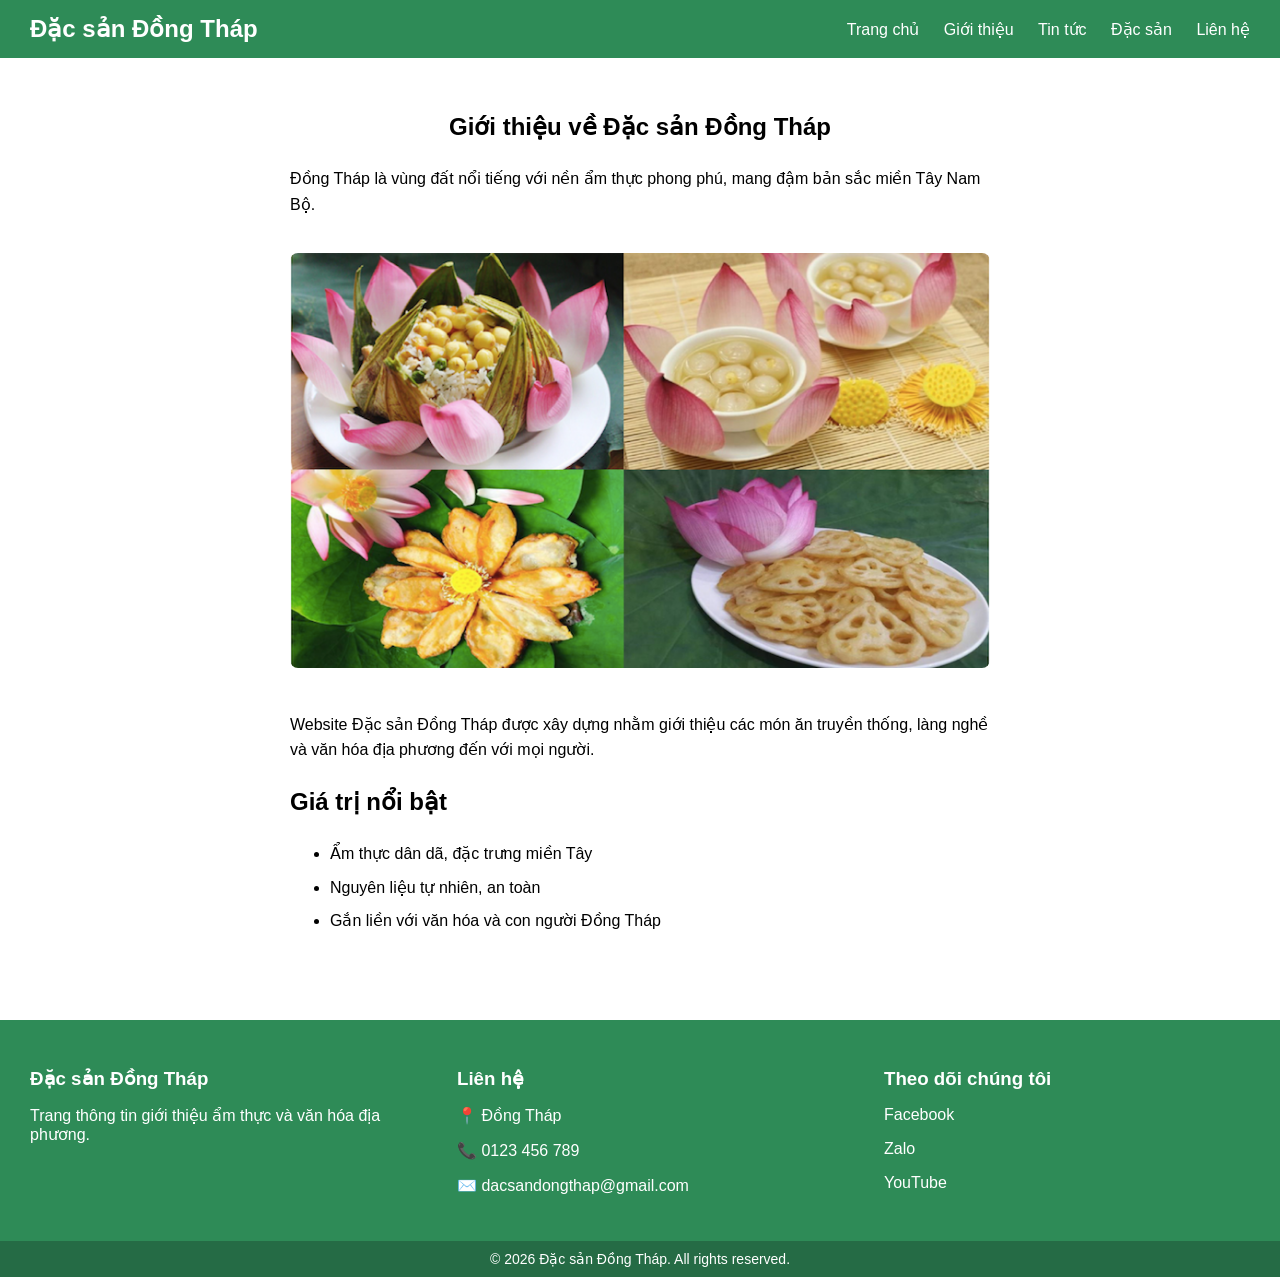
==== gioithieu.html @ 35955fe4 "Add files via upload" ====
<!DOCTYPE html>
<html lang="vi">
<head>
    <meta charset="UTF-8">
    <title>Giới thiệu - Đặc sản Đồng Tháp</title>
    <link rel="stylesheet" href="style.css">
</head>
<body>

    <!-- HEADER (dùng lại) -->
    <header class="header">
        <div class="logo">Đặc sản Đồng Tháp</div>

        <nav class="menu">
            <ul>
                <li><a href="index.html">Trang chủ</a></li>
                <li><a href="gioithieu.html">Giới thiệu</a></li>
                <li><a href="tintuc.html">Tin tức</a></li>
                <li><a href="dacsan.html">Đặc sản</a></li>
                <li><a href="lienhe.html">Liên hệ</a></li>
            </ul>
        </nav>
    </header>

    <!-- BODY -->
    <main class="main-content">

        <section class="about">
            <h1>Giới thiệu về Đặc sản Đồng Tháp</h1>

            <p>
                Đồng Tháp là vùng đất nổi tiếng với nền ẩm thực phong phú,
                mang đậm bản sắc miền Tây Nam Bộ.
            </p>

            <img src="images/about.png" alt="Đồng Tháp">

            <p>
                Website Đặc sản Đồng Tháp được xây dựng nhằm giới thiệu
                các món ăn truyền thống, làng nghề và văn hóa địa phương
                đến với mọi người.
            </p>

            <h2>Giá trị nổi bật</h2>
            <ul>
                <li>Ẩm thực dân dã, đặc trưng miền Tây</li>
                <li>Nguyên liệu tự nhiên, an toàn</li>
                <li>Gắn liền với văn hóa và con người Đồng Tháp</li>
            </ul>
        </section>

    </main>

    <!-- FOOTER -->
<footer class="footer">
    <div class="footer-content">

        <div class="footer-box">
            <h3>Đặc sản Đồng Tháp</h3>
            <p>Trang thông tin giới thiệu ẩm thực và văn hóa địa phương.</p>
        </div>

        <div class="footer-box">
            <h3>Liên hệ</h3>
            <p>📍 Đồng Tháp</p>
            <p>📞 0123 456 789</p>
            <p>✉️ dacsandongthap@gmail.com</p>
        </div>

        <div class="footer-box">
            <h3>Theo dõi chúng tôi</h3>
            <p><a href="#">Facebook</a></p>
            <p><a href="#">Zalo</a></p>
            <p><a href="#">YouTube</a></p>
        </div>

    </div>

    <div class="footer-bottom">
        © 2026 Đặc sản Đồng Tháp. All rights reserved.
    </div>
</footer>

</body>
</html>
---- style.css ----
body {
    margin: 0;
    font-family: Arial, sans-serif;}
/* HEADER */
.header {
    background-color: #2e8b57;
    display: flex;
    align-items: center;
    justify-content: space-between;
    padding: 15px 30px;}
/* LOGO */
.logo {
    color: white;
    font-size: 24px;
    font-weight: bold;}
/* MENU */
.menu ul {
    list-style: none;
    margin: 0;
    padding: 0;}
.menu ul li {
    display: inline;
    margin-left: 20px;}
.menu ul li a {
    color: white;
    text-decoration: none;
    font-size: 16px;}
.menu ul li a:hover {
	text-decoration: underline;}
/* MAIN CONTENT */
.main-content {
    padding: 30px;
}

/* BANNER */
.banner {
    background-color: #f5f5f5;
    text-align: center;
    padding: 60px 20px;
    margin-bottom: 40px;
}

.banner h2 {
    font-size: 32px;
    margin-bottom: 10px;
}

.banner p {
    font-size: 18px;
    margin-bottom: 20px;
}

.btn {
    background-color: #2e8b57;
    color: white;
    padding: 10px 20px;
    text-decoration: none;
    border-radius: 5px;
}

/* TIN NỔI BẬT */
.news h2,
.special h2 {
    margin-bottom: 20px;
}

.news-list,
.special-list {
    display: flex;
    gap: 20px;
}

.news-item,
.special-item {
    width: 33.33%;
}

.news-item img,
.special-item img {
    width: 100%;
    border-radius: 5px;
}

/* ĐẶC SẢN */
.special-item h3 {
    text-align: center;
    margin-top: 10px;
}
/* FOOTER */
.footer {
    background-color: #2e8b57;
    color: white;
    margin-top: 40px;
}

.footer-content {
    display: flex;
    padding: 30px;
    justify-content: space-between;
}

.footer-box {
    width: 30%;
}

.footer-box h3 {
    margin-bottom: 10px;
}

.footer-box a {
    color: white;
    text-decoration: none;
}

.footer-box a:hover {
    text-decoration: underline;
}

/* FOOTER BOTTOM */
.footer-bottom {
    background-color: #256b45;
    text-align: center;
    padding: 10px;
    font-size: 14px;
}

/* ABOUT PAGE */
.about {
    max-width: 700px;
    margin: auto;
    line-height: 1.6;
}

.about h1 {
    text-align: center;
    margin-bottom: 20px;
}

.about img {
    width: 100%;
    margin: 20px 0;
    border-radius: 8px;
}

.about ul {
    margin-top: 10px;
}

.about ul li {
    margin-bottom: 8px;
}
/* NEWS PAGE */
.news-page {
    max-width: 900px;
    margin: auto;
}

.news-page h1 {
    text-align: center;
    margin-bottom: 30px;
}

.news-row {
    display: flex;
    margin-bottom: 25px;
    gap: 20px;
}

.news-row img {
    width: 250px;
    height: 160px;
    object-fit: cover;
    border-radius: 6px;
}

.news-text h3 {
    margin-top: 0;
}

.news-text p {
    margin: 10px 0;
}
/* SPECIALTIES PAGE */
.special-page {
    max-width: 1100px;
    margin: auto;
}

.special-page h1 {
    text-align: center;
    margin-bottom: 30px;
}

.special-grid {
    display: grid;
    grid-template-columns: repeat(4, 1fr);
    gap: 20px;
}

.special-card {
    background-color: #f9f9f9;
    padding: 15px;
    border-radius: 8px;
    text-align: center;
}

.special-card img {
    width: 100%;
    height: 180px;
    object-fit: cover;
    border-radius: 6px;
}

.special-card h3 {
    margin: 10px 0;
}
/* GALLERY PAGE */
.gallery-page {
    max-width: 1100px;
    margin: auto;
}

.gallery-page h1 {
    text-align: center;
    margin-bottom: 30px;
}

.gallery-grid {
    display: grid;
    grid-template-columns: repeat(3, 1fr);
    gap: 20px;
}

.gallery-item img {
    width: 100%;
    height: 220px;
    object-fit: cover;
    border-radius: 8px;
}
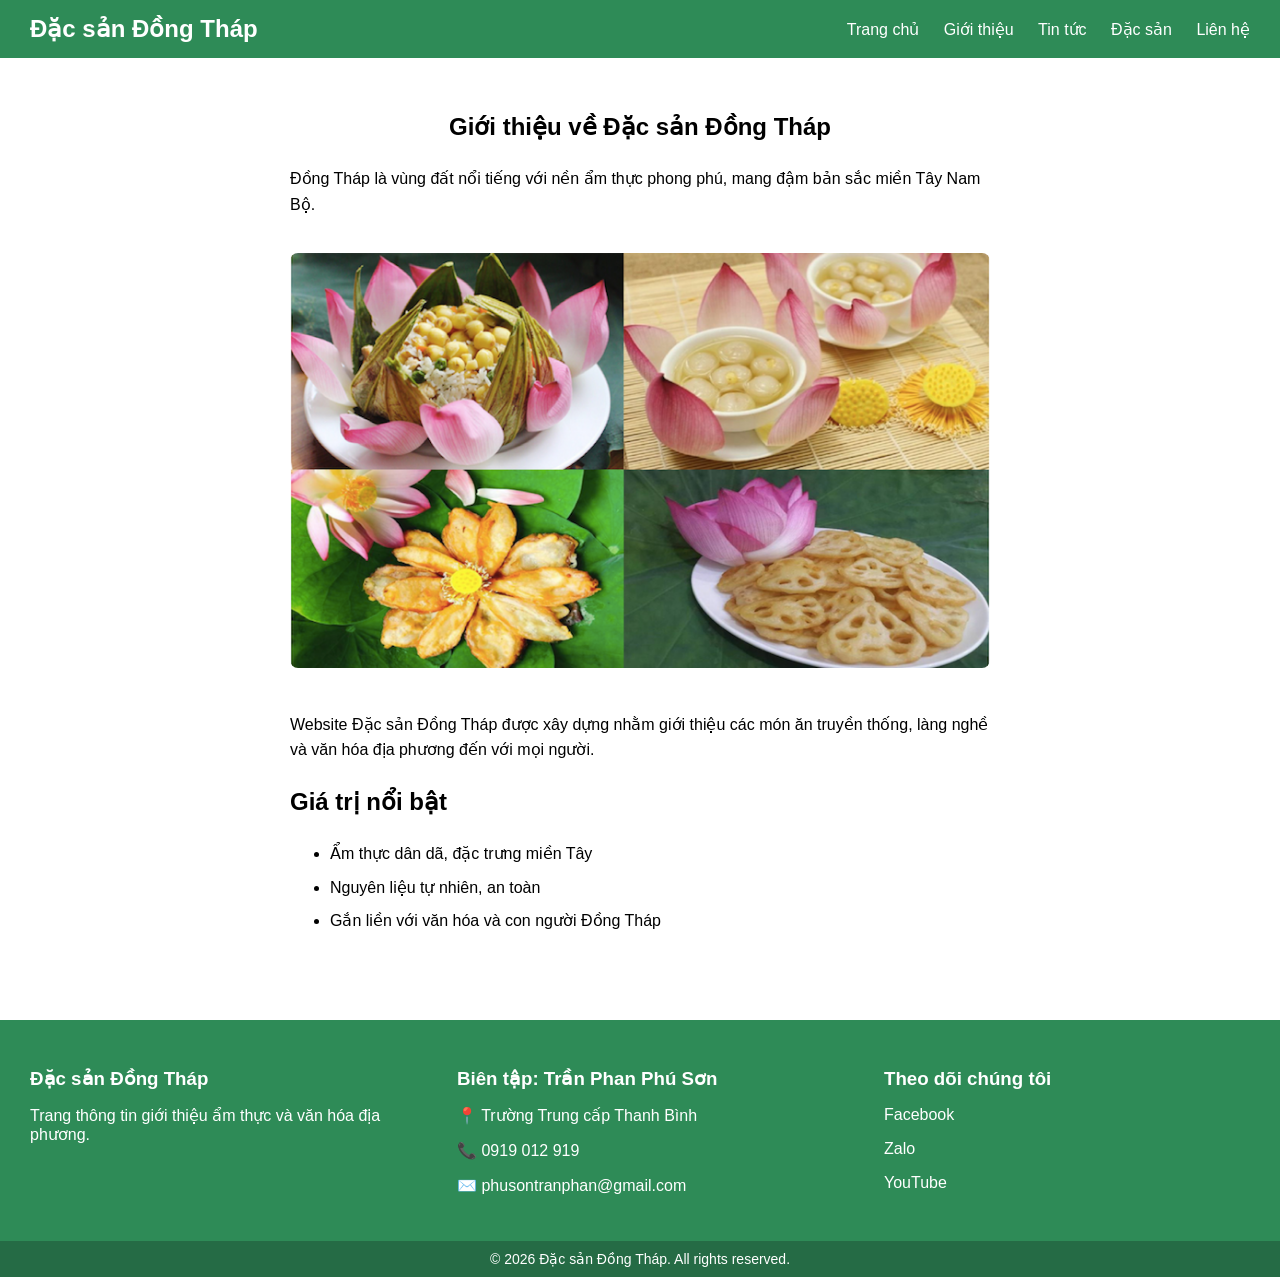
==== commit 15f427ae: "Update gioithieu.html" ====
--- a/gioithieu.html
+++ b/gioithieu.html
@@ -61,10 +61,10 @@
         </div>
 
         <div class="footer-box">
-            <h3>Liên hệ</h3>
-            <p>📍 Đồng Tháp</p>
-            <p>📞 0123 456 789</p>
-            <p>✉️ dacsandongthap@gmail.com</p>
+             <h3>Biên tập: Trần Phan Phú Sơn</h3>
+            <p>📍 Trường Trung cấp Thanh Bình</p>
+            <p>📞 0919 012 919</p>
+            <p>✉️ phusontranphan@gmail.com</p>
         </div>
 
         <div class="footer-box">
@@ -82,4 +82,5 @@
 </footer>
 
 </body>
-</html>+
+</html>
--- a/style.css
+++ b/style.css
@@ -236,4 +236,171 @@
     height: 220px;
     object-fit: cover;
     border-radius: 8px;
+}
+/* CONTACT PAGE */
+.contact-page {
+    max-width: 1000px;
+    margin: auto;
+}
+
+.contact-page h1 {
+    text-align: center;
+    margin-bottom: 30px;
+}
+
+.contact-content {
+    display: flex;
+    gap: 30px;
+}
+
+.contact-info,
+.contact-form {
+    width: 50%;
+}
+
+.contact-form form input,
+.contact-form form textarea {
+    width: 100%;
+    padding: 10px;
+    margin-bottom: 15px;
+}
+
+.contact-form form textarea {
+    height: 120px;
+}
+
+.contact-form button {
+    padding: 10px 20px;
+    background-color: #2e8b57;
+    color: white;
+    border: none;
+    cursor: pointer;
+}
+
+.contact-form button:hover {
+    background-color: #256b45;
+}
+/*TRANG CHỦ*/
+/* =========================
+   RESPONSIVE - TABLET
+   ========================= */
+@media (max-width: 1024px) {
+
+    .news-list,
+    .special-list {
+        grid-template-columns: repeat(2, 1fr);
+    }
+
+    .header {
+        flex-direction: column;
+        text-align: center;
+    }
+
+    .menu ul {
+        justify-content: center;
+    }
+}
+
+/* =========================
+   RESPONSIVE - MOBILE
+   ========================= */
+@media (max-width: 768px) {
+
+    /* MENU */
+    .menu ul {
+        flex-direction: column;
+        gap: 10px;
+    }
+
+    .menu ul li a {
+        padding: 10px;
+        display: block;
+    }
+
+    /* NEWS & SPECIAL */
+    .news-list,
+    .special-list {
+        grid-template-columns: 1fr;
+    }
+
+    /* HERO */
+    .hero h1 {
+        font-size: 24px;
+    }
+
+    .hero p {
+        font-size: 16px;
+    }
+
+    /* FOOTER */
+    .footer-content {
+        flex-direction: column;
+        text-align: center;
+        gap: 20px;
+    }
+}
+/*Làm ảnh không bị vỡ trên mọi màn hình*/
+img {
+    max-width: 100%;
+    height: auto;
+}
+/*Responsive cho phần “Tin nổi bật” (Flex → cột)*/
+@media (max-width: 768px) {
+    .news-item {
+        flex-direction: column;
+    }
+
+    .news-item img {
+        width: 100%;
+        height: 180px;
+    }
+}
+
+/*GIỚI THIỆU*/
+/* =========================
+   RESPONSIVE - ABOUT (TABLET)
+   ========================= */
+@media (max-width: 1024px) {
+
+    .about-content {
+        gap: 20px;
+    }
+
+    .about-text {
+        width: 55%;
+    }
+
+    .about-image {
+        width: 45%;
+    }
+}
+/* =========================
+   RESPONSIVE - ABOUT (MOBILE)
+   ========================= */
+@media (max-width: 768px) {
+
+    .about-content {
+        flex-direction: column;
+    }
+
+    .about-text,
+    .about-image {
+        width: 100%;
+    }
+
+    .about-page h1 {
+        font-size: 24px;
+        text-align: center;
+    }
+
+    .about-text p {
+        font-size: 16px;
+        line-height: 1.6;
+    }
+}
+/*Nếu trang Giới thiệu có nhiều đoạn chữ dài*/
+@media (max-width: 768px) {
+    .about-text {
+        padding: 0 10px;
+    }
 }
